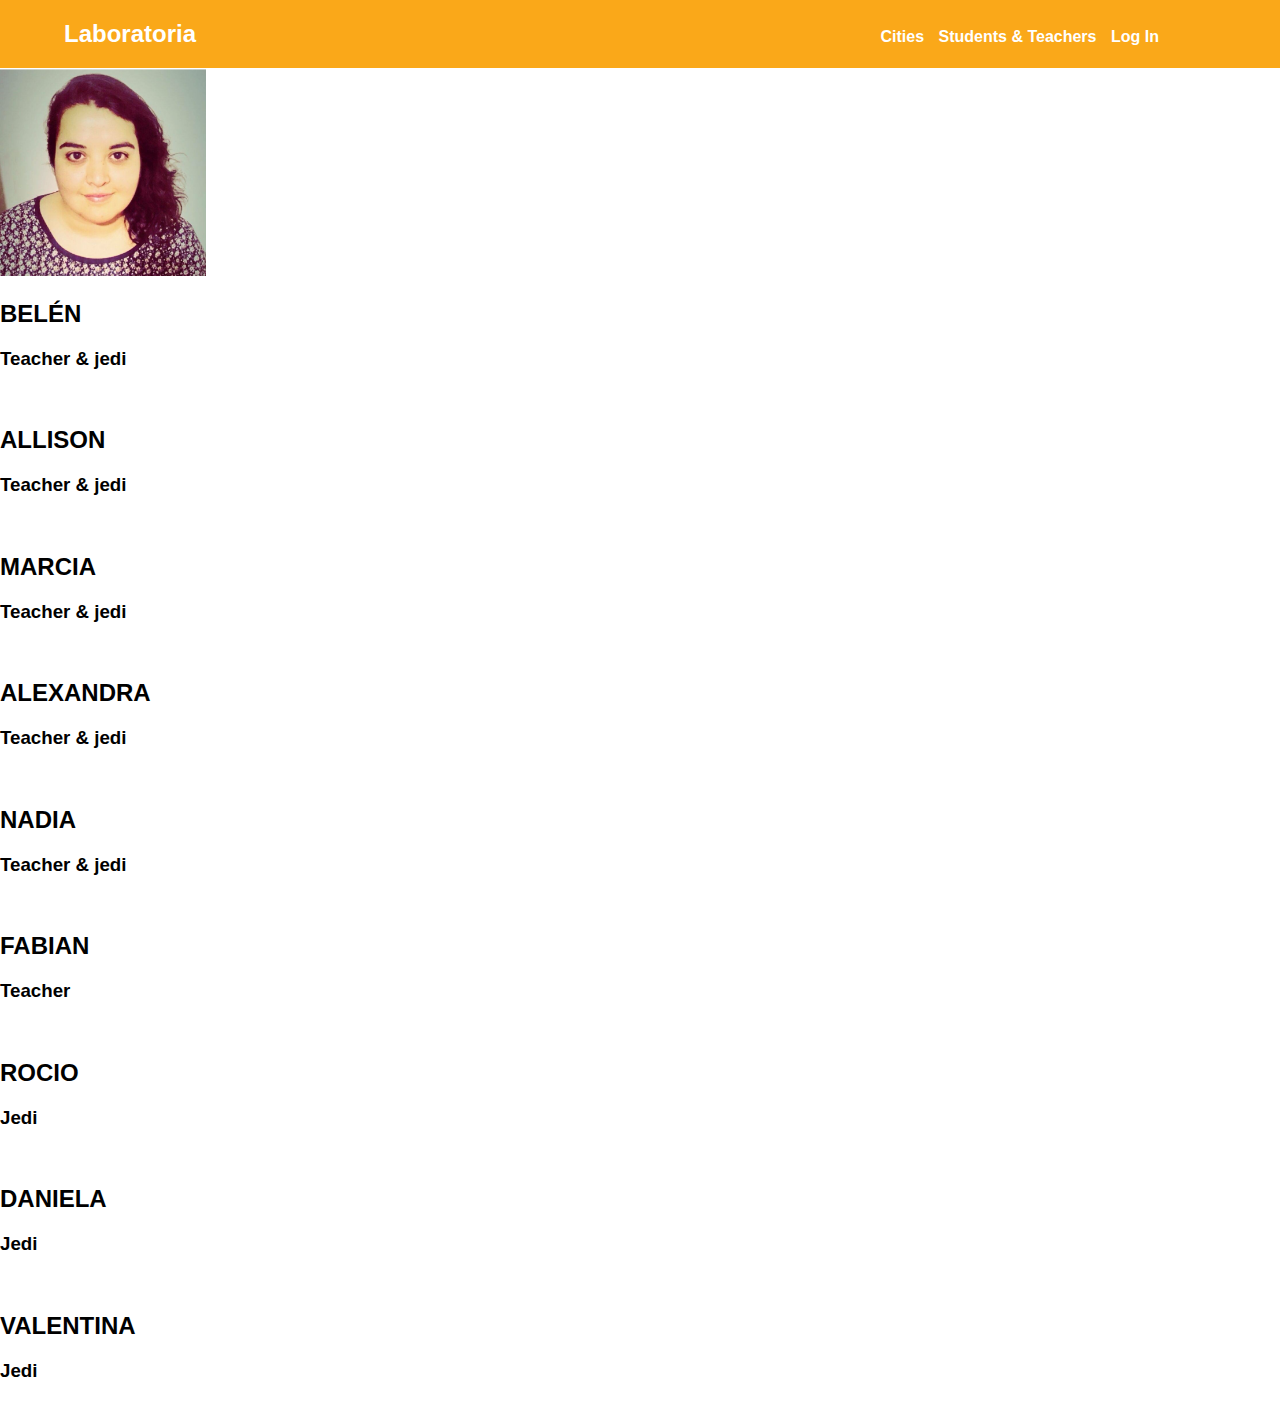
==== html/profesores.html @ dc6dff64 "subiendo graficos" ====
<!DOCTYPE html>
<html lang="en">
<head>
    <meta charset="UTF-8">
    <meta name="viewport" content="width=device-width, initial-scale=1.0">
    <meta http-equiv="X-UA-Compatible" content="ie=edge">
    <link rel="stylesheet" href="../css/main.css">
    <link rel="stylesheet" href="fonts/css/font-awesome.min.css">
    <title>Document</title>
</head>
<body>
        <header id="linkInicio">
                <nav>
                  <div id="titleNav">
                    <a href="../index.html"><h2 id="labNav">Laboratoria</h2></a>
                  </div>
                  <div id="divListNav">
                    <ul id="listNav">
                       <a href="../html/cities.html"><li id="listCities">Cities</li></a>
                       <a href="../html/stgo.html"><li id="listStudentsTeachers">Students & Teachers</li></a>
                       <a href="#"><li id="listLogIn">Log In</li></a>
                    </ul>
                  </div>
                </nav>
              </header>
              <section id="teachers">
                <h2 id="titleProfile">Teachers & Jedis Profiles</h2>
                  <div id="profes"><img src="../assets/images/belen.png" alt=""><h2 id="h2">BELÉN</h2><h3 id="h3">Teacher & jedi</h3></div>
                  <div id="profes"><img src="allison.png" alt=""> <h2 id="h2">ALLISON</h2><h3 id="h3">Teacher & jedi</h3></div>
                  <div id="profes"><img src="marcia.png" alt=""> <h2 id="h2">MARCIA</h2><h3 id=h3>Teacher & jedi</h3></div>
                  <div id="profes"><img src="alexandra.png" alt=""> <h2 id="h2">ALEXANDRA</h2><h3 id="h3">Teacher & jedi</h3></div>
                  <div id="profes"><img src="nadia.png" alt=""> <h2 id="h2">NADIA</h2><h3 id="h3">Teacher & jedi</h3></div>
                  <div id="profes"><img src="fabian.png" alt=""> <h2 id="h2">FABIAN</h2><h3 id="h3">Teacher</h3></div>
                  <div id="profes"><img src="rocio.png" alt=""> <h2 id="h2">ROCIO</h2><h3 id="h3">Jedi</h3></div>
                  <div id="profes"><img src="daniela.png" alt=""> <h2 id="h2">DANIELA</h2><h3 id="h3">Jedi</h3></div>
                  <div id="valentina"><img src="valentina.png" alt=""><h2 id="h2">VALENTINA</h2><h3 id="h3">Jedi</h3></div>
  
        
    <script src="app.js"></script>
</body>
</html>
---- css/main.css ----
body {
    margin: 0 auto;
    font-family: 'Asap', sans-serif;
}

/*INICIO Y BARRA DE NAVEGACIÓN*/
header {
    background-color: white; /*#018390;*/
}

nav {
    position: fixed;
    width: 100%;
    background-color: #faa819;
    color: white;
    top: 0;
    z-index: 100;
}

#titleNav {
    display: inline-block;
    margin-left: 5%;
}

#labNav {
  color: white;
}


#divListNav,
#listNav,
#listCities,
#listLogIn,
#listStudentsTeachers{
    display: inline-block;
    list-style: none;
    color: white;
    font-weight: bold;
}

#listCities {
    margin-right: 10px;
}

#listLogIn {
  margin-left: 10px;
}

#divListNav {
    margin-left: 50%;
}

#start {
    padding: 15% 0% 15% 0%;
}

#titleStart,
#paragraphStart {
    text-align: center;
    color: grey;
    font-size: 150%;
}

#laboratoriaLogo {
    margin-left: 23.5%;
}

/*SECTION CITIES*/
#titleCities {
  text-align: center;
  padding: 7% 2% 2% 2%;
  font-size: 200%;
  color: grey;
}

#imgchile,
#imgperu,
#imgmexico {
  padding: 3% 0% 10% 0%;
}

#imgchile{
    width: 29%;
    /* height: 30%; */
    margin-left: 2%;
    border-radius: 20px;
}
#imgperu{
    width: 26%;
    /* height: 25%; */
    margin-left: 3%;
    border-radius: 20px;
}
#imgmexico{
    width: 34.5%;
    /* height: 30%; */
    margin-left: 3%;
    border-radius: 20px;
}

/*SECCIÓN CHILE*/
#titleChile {
  text-align: center;
  padding: 0% 0% 0% 2;;
  font-size: 200%;
  color: grey;
  margin-top: 4%;
}

#alumnas{
    width: 40%;
    margin-top: 5%;
    margin-left: 8%;
    border-radius: 20px;
}
#profesores{
    width: 40%;
    margin-left: 3%;
    border-radius: 20px;
}

#chile{
  padding: 5% 0% 7% 0%;
}

/*SECCIÓN STUDENTSSTGO*/

/*seccion*/
#studentsStgo {
}

#generacion,
#iconoDown,
#femaleIcon2,
#listStudentsNumbers,
#studentsNumbers,
#listDropoutStudents,
#dropoutNumber {
    display: inline-block;
    list-style: none;
}

#titleStudents {
    text-align: center;
    font-size: 200%;
    color: grey;
}

#generacion {
    font-size: 200%;
    margin-left: 5%;
}

#iconoDown {
    margin-left: 1%;
}

/*sección studentsNumbers*/
#numberStudentsTotal{
  width: 100%;
  height: 30%;
}

#divNumbersStudents{
  /*border: 1px solid red;*/
  margin-top: 0%;
  margin-left: 0%;
  width: 50%;
  position: relative;
  left: 50%;
  bottom: 400px;
}

#divTotalDropout {
  display: inline-block;
  color: grey;
  /*border: 1px solid blue;*/
}

#numero,
#numeroDesertadas{
  font-size: 250%;
}

/*sección dropoutNumber*/
#dropoutNumber {
}
/*seccion menu desplegable*/
#dropdownMenu { padding: 0.5em; }
#dropdownMenu li { margin: 0px 5px;
            float: left;
           list-style-type: none; }
#dropdownMenu li:hover { color: #f7ce3b; }
#dropdownMenu li a:link, #dropdownMenu li a:visited {
           color:black; text-decoration: none; }
#dropdownMenu li a:hover, #dropdownMenu li a:active {
           color:#f7ce3b ; text-decoration: none; font-size: 30px;}
.delete { clear: both; }
#subseccion0{
    white-space: nowrap;   

}
#dropdownMenu li a {
    text-align: center;
}
#dropdownMenu {
    position: relative;
    left: 23%;
    bottom: 90px;
    width: 30%;
    z-index: 99;
}

#titleTeachers {
    font-size: 200%;
    text-align: center;
    margin-top: 9%;
    color: grey;
}

#studentsProfile{
    margin-left: 10%;
    text-align: center;
    color: grey;
    font-size: 140%; 
    display: inline-block;
}

#selStudents {
    width: 80%;
    height: 40px;
    font-size: 70%;
    display: inline-block;
}

#divGraphicStudent {
    display: inline;
}

a{
    text-decoration: none;
}
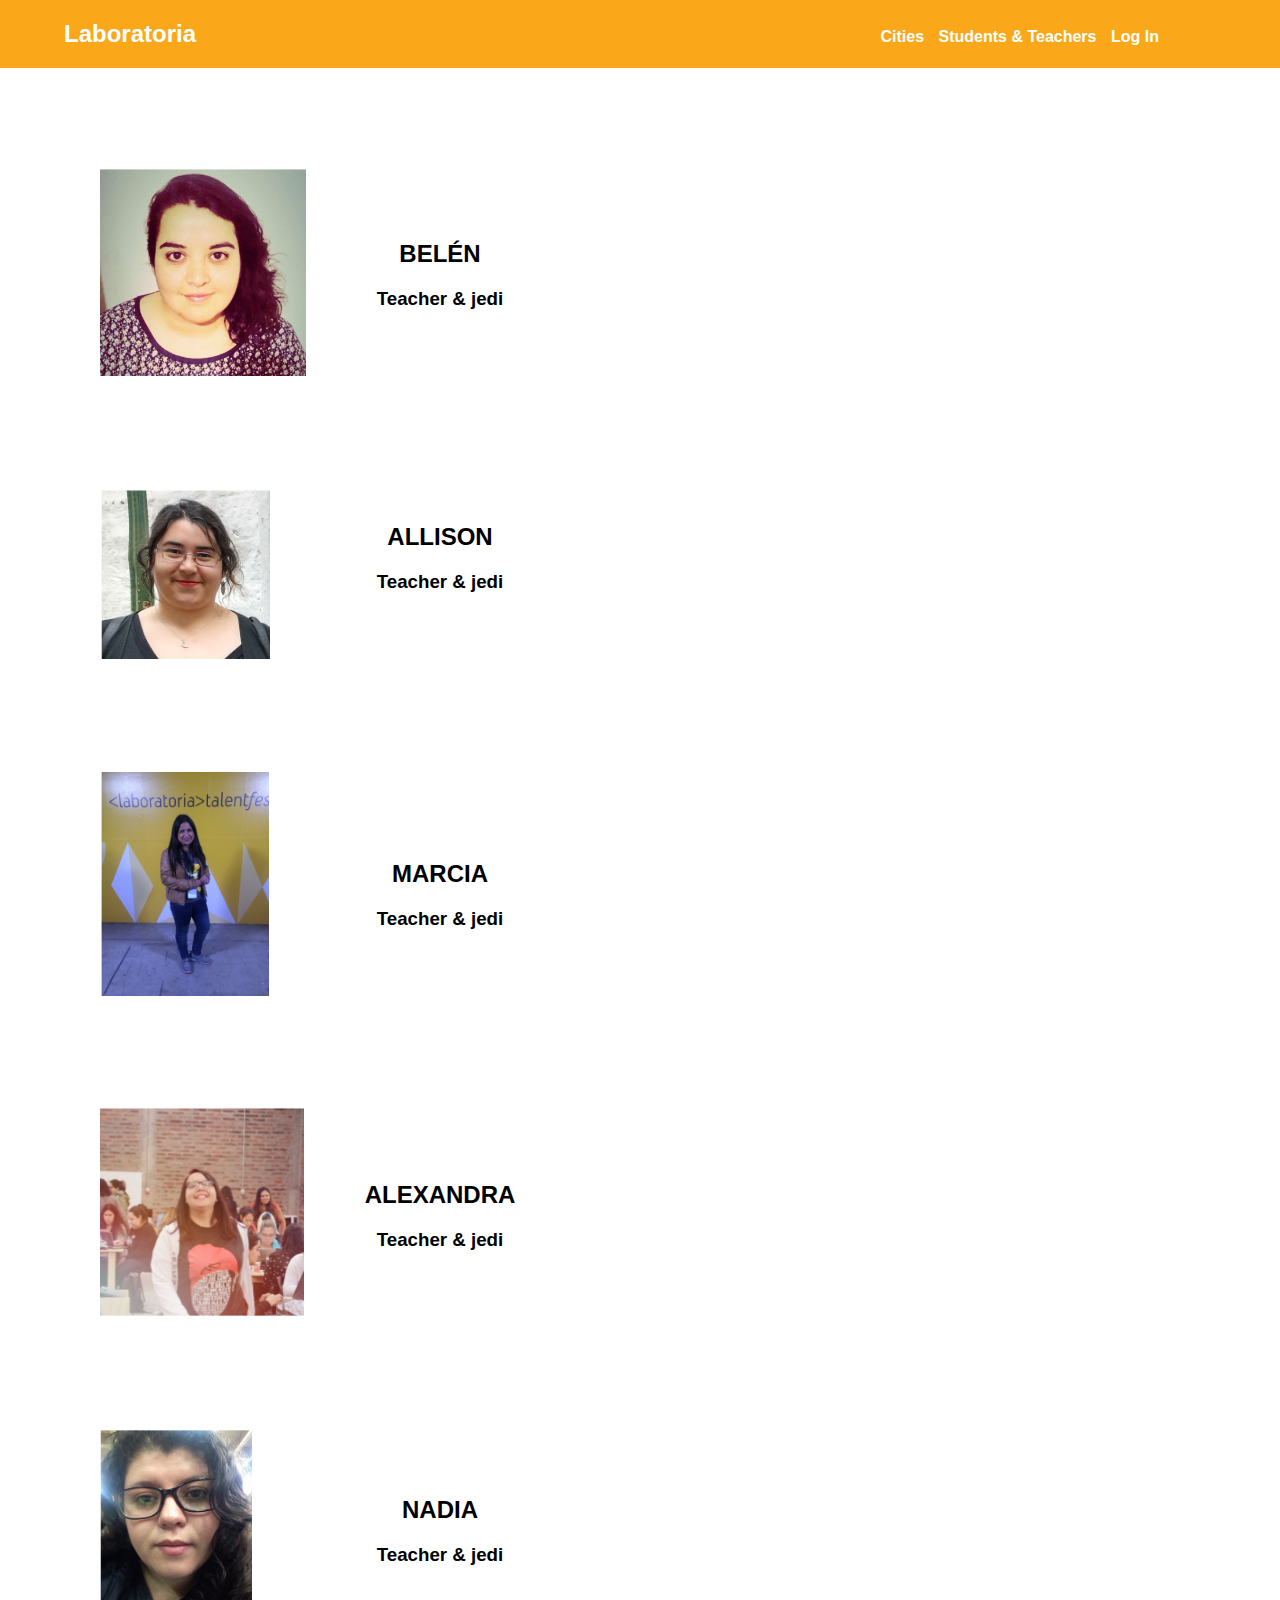
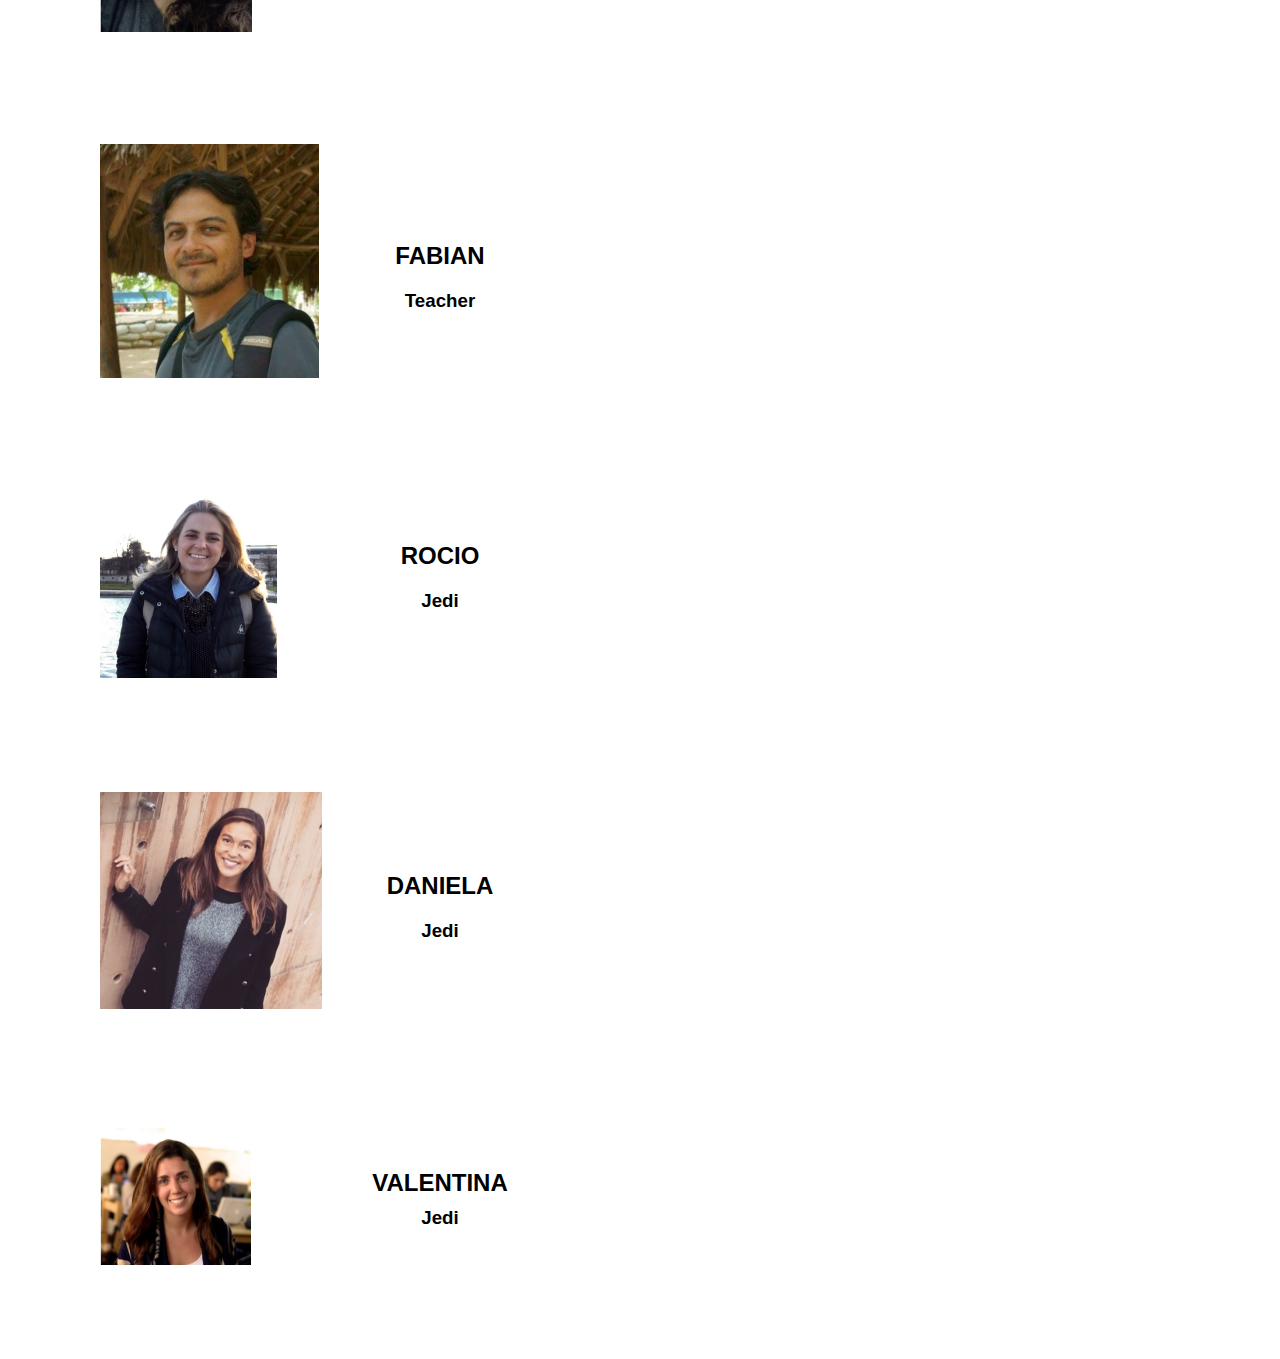
==== commit e40cfd32: "cambios css y js" ====
--- a/html/profesores.html
+++ b/html/profesores.html
@@ -26,14 +26,14 @@
               <section id="teachers">
                 <h2 id="titleProfile">Teachers & Jedis Profiles</h2>
                   <div id="profes"><img src="../assets/images/belen.png" alt=""><h2 id="h2">BELÉN</h2><h3 id="h3">Teacher & jedi</h3></div>
-                  <div id="profes"><img src="allison.png" alt=""> <h2 id="h2">ALLISON</h2><h3 id="h3">Teacher & jedi</h3></div>
-                  <div id="profes"><img src="marcia.png" alt=""> <h2 id="h2">MARCIA</h2><h3 id=h3>Teacher & jedi</h3></div>
-                  <div id="profes"><img src="alexandra.png" alt=""> <h2 id="h2">ALEXANDRA</h2><h3 id="h3">Teacher & jedi</h3></div>
-                  <div id="profes"><img src="nadia.png" alt=""> <h2 id="h2">NADIA</h2><h3 id="h3">Teacher & jedi</h3></div>
-                  <div id="profes"><img src="fabian.png" alt=""> <h2 id="h2">FABIAN</h2><h3 id="h3">Teacher</h3></div>
-                  <div id="profes"><img src="rocio.png" alt=""> <h2 id="h2">ROCIO</h2><h3 id="h3">Jedi</h3></div>
-                  <div id="profes"><img src="daniela.png" alt=""> <h2 id="h2">DANIELA</h2><h3 id="h3">Jedi</h3></div>
-                  <div id="valentina"><img src="valentina.png" alt=""><h2 id="h2">VALENTINA</h2><h3 id="h3">Jedi</h3></div>
+                  <div id="profes"><img src="../assets/images/allison.png" alt=""> <h2 id="h2">ALLISON</h2><h3 id="h3">Teacher & jedi</h3></div>
+                  <div id="profes"><img src="../assets/images/marcia.png" alt=""> <h2 id="h2">MARCIA</h2><h3 id=h3>Teacher & jedi</h3></div>
+                  <div id="profes"><img src="../assets/images/alexandra.png" alt=""> <h2 id="h2">ALEXANDRA</h2><h3 id="h3">Teacher & jedi</h3></div>
+                  <div id="profes"><img src="../assets/images/nadia.png" alt=""> <h2 id="h2">NADIA</h2><h3 id="h3">Teacher & jedi</h3></div>
+                  <div id="profes"><img src="../assets/images/fabian.png" alt=""> <h2 id="h2">FABIAN</h2><h3 id="h3">Teacher</h3></div>
+                  <div id="profes"><img src="../assets/images/rocio.png" alt=""> <h2 id="h2">ROCIO</h2><h3 id="h3">Jedi</h3></div>
+                  <div id="profes"><img src="../assets/images/daniela.png" alt=""> <h2 id="h2">DANIELA</h2><h3 id="h3">Jedi</h3></div>
+                  <div id="valentina"><img src="../assets/images/valentina.png" alt=""><h2 id="h2">VALENTINA</h2><h3 id="h3">Jedi</h3></div>
   
         
     <script src="app.js"></script>
--- a/css/main.css
+++ b/css/main.css
@@ -164,11 +164,17 @@
 #divNumbersStudents{
   /*border: 1px solid red;*/
   margin-top: 0%;
-  margin-left: 0%;
+  margin-left: 15%;
+  display: inline-block;
   width: 50%;
-  position: relative;
-  left: 50%;
-  bottom: 400px;
+  vertical-align: middle;
+}
+
+#graphicStudent {
+  width: 30%;
+  display: inline-block;
+  vertical-align: middle;
+  /*border: 1px solid purple;*/
 }
 
 #divTotalDropout {
@@ -241,3 +247,29 @@
     text-decoration: none;
 }
 
+#piechart {
+    position: relative;
+}
+/*seccion enlace a perfil de profes*/
+#enlaceprofes{
+
+}
+/*seccion imagenes y letras de teacher profile*/
+#h2, #h3{
+    text-align: center;
+    position: relative;
+    bottom: 160px;
+    right: 300px;   
+}
+#profes, #valentina{
+    position: relative;
+    left: 100px;
+    top: 100px;
+}
+#valentina #h2  {
+    bottom: 120px;
+   
+}
+#valentina #h3{
+    bottom: 130px;
+}
